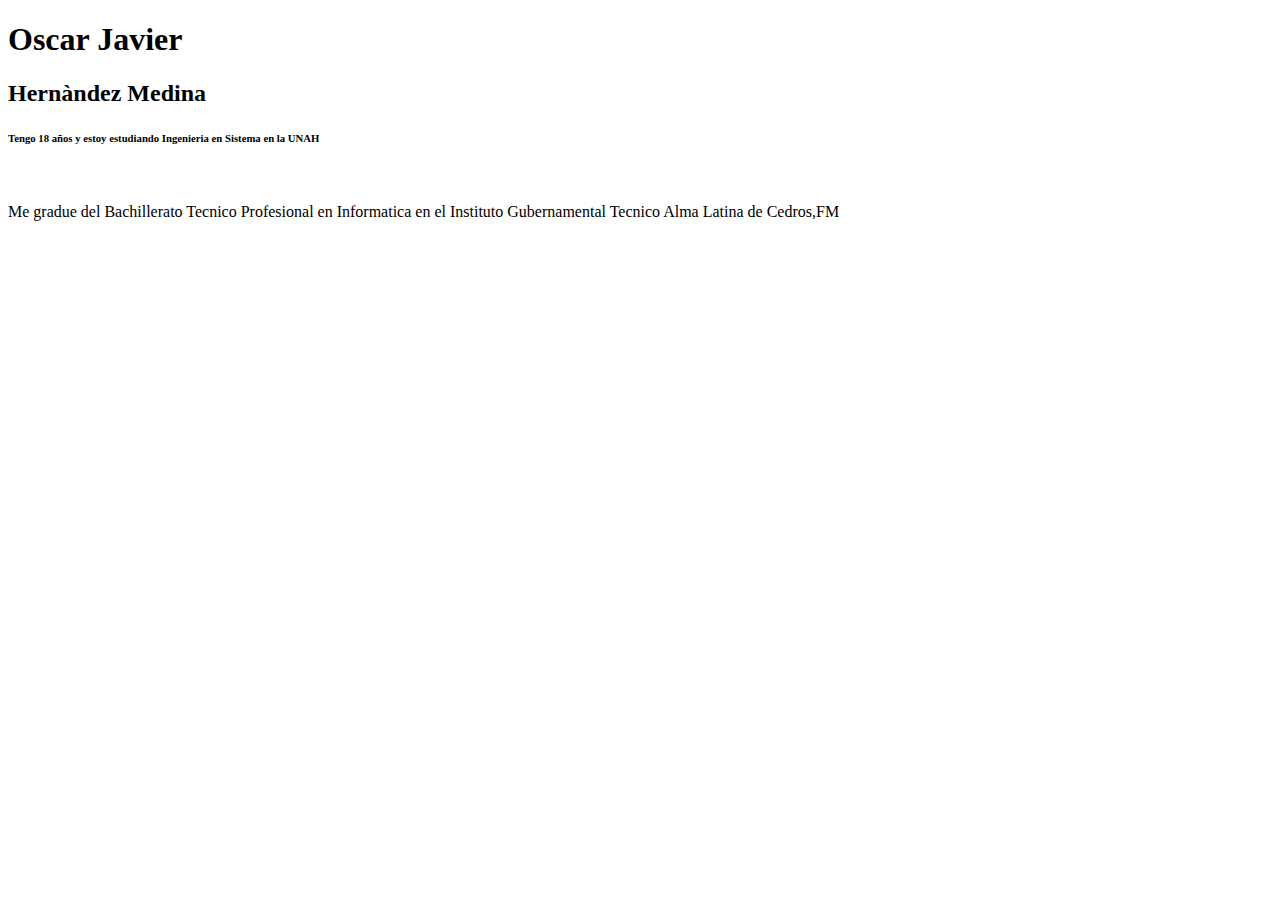
==== Portafolio/index.html @ 3d4fd18c "Add files via upload" ====
<!DOCTYPE html>
<html lang="en">
<head>
    <meta charset="UTF-8">
    <meta name="viewport" content="width=device-width, initial-scale=1.0">
    <link rel="stylesheet" href="estilos/estilos.css">
    <script src="https://kit.fontawesome.com/b408879b64.js" crossorigin="anonymous"></script>
    <title>Oscar</title>
</head>
<body>
    <div class="presentacion">
        <div>
            <h1>Oscar Javier</h1>
            <h2>Hernàndez Medina</h2>
            <h6>Tengo 18 años y estoy estudiando Ingenieria en Sistema en la UNAH</h6>
        </div>
        <div>
            <img src="" alt="">
        </div>
    </div>
    <div class="estudios">
        <p>Me gradue del Bachillerato Tecnico Profesional en Informatica en el Instituto Gubernamental Tecnico Alma Latina de Cedros,FM</p>
    </div>
    <div class="proyectos">

    </div>
</body>
<footer>
    <a href=""><i class="fa-brands fa-facebook"></i></a>
    <a href=""><i class="fa-brands fa-instagram"></i></a>
    <a href=""><i class="fa-brands fa-tiktok"></i></a>
    <a href=""><i class="fa-brands fa-whatsapp"></i></a>
    <a href=""><i class="fa-brands fa-telegram"></i></a>
    <a href=""><i class="fa-brands fa-github"></i></a>
</footer>
</html>
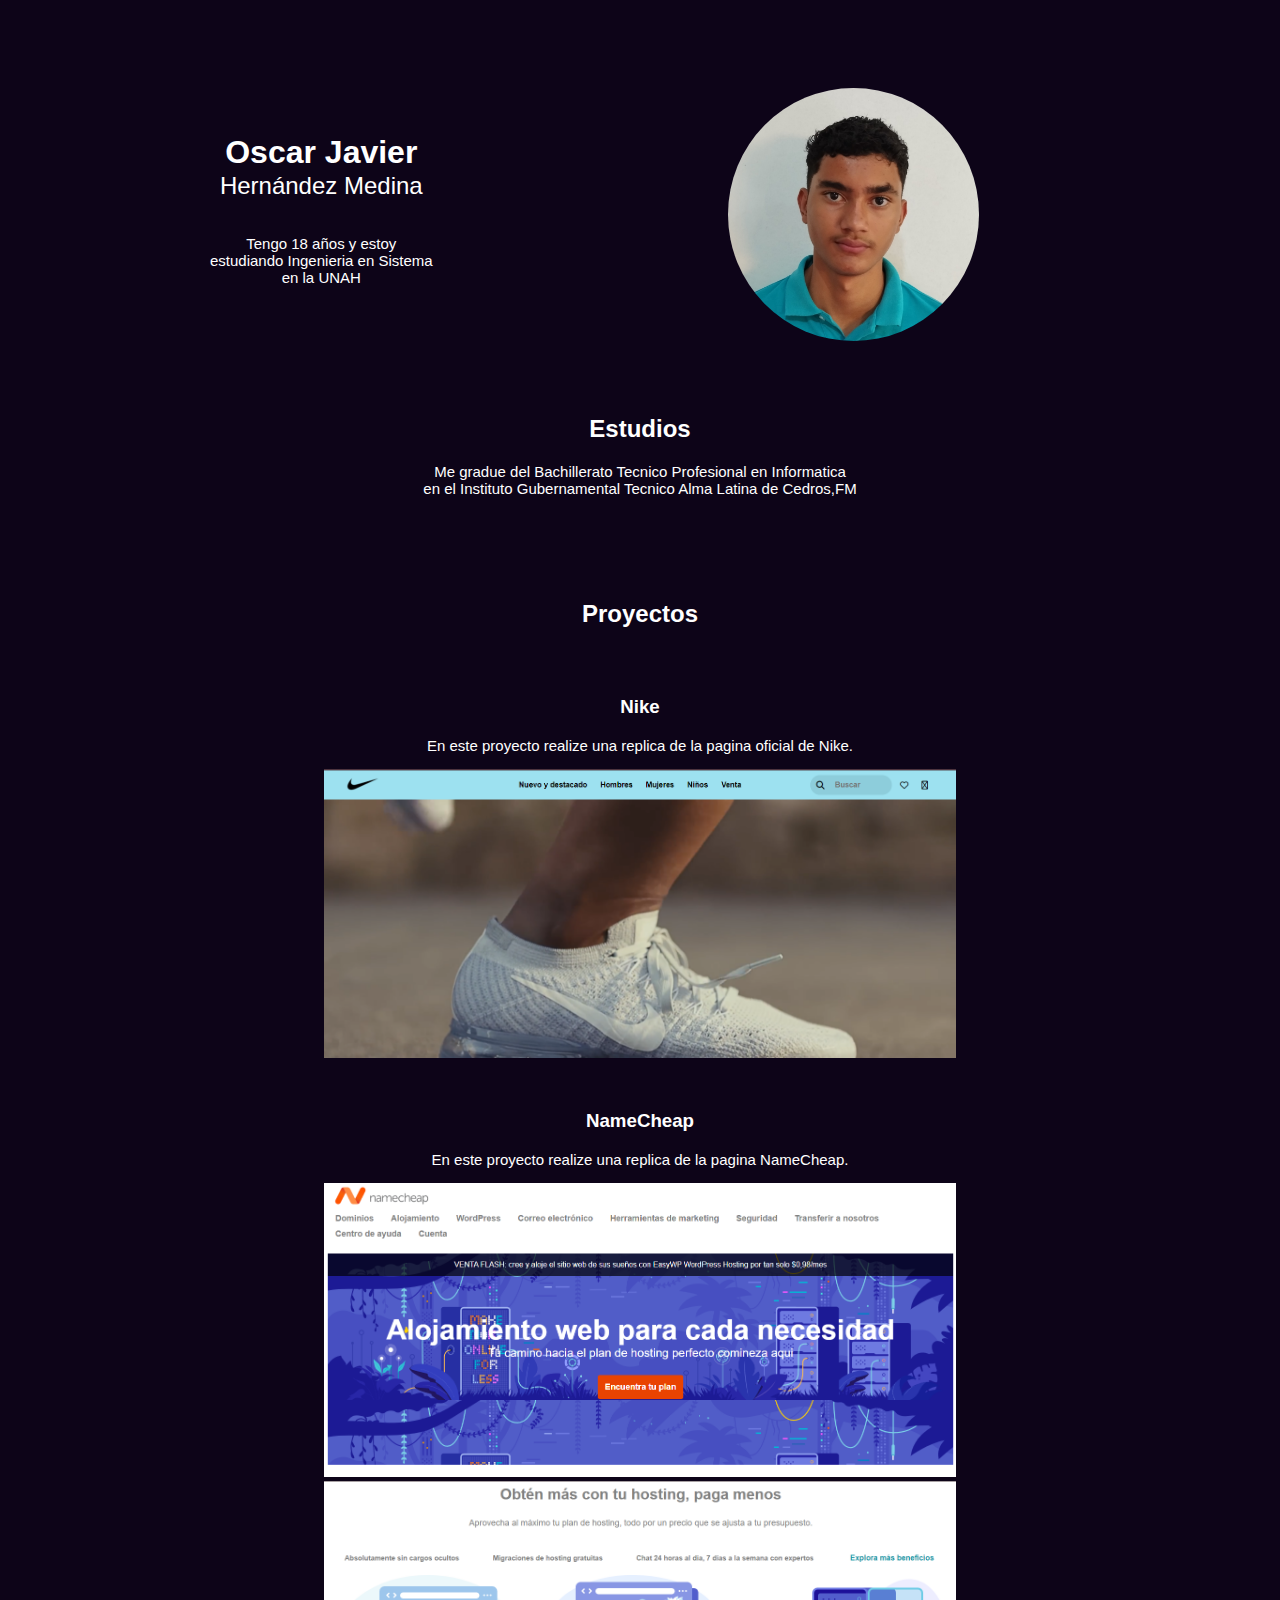
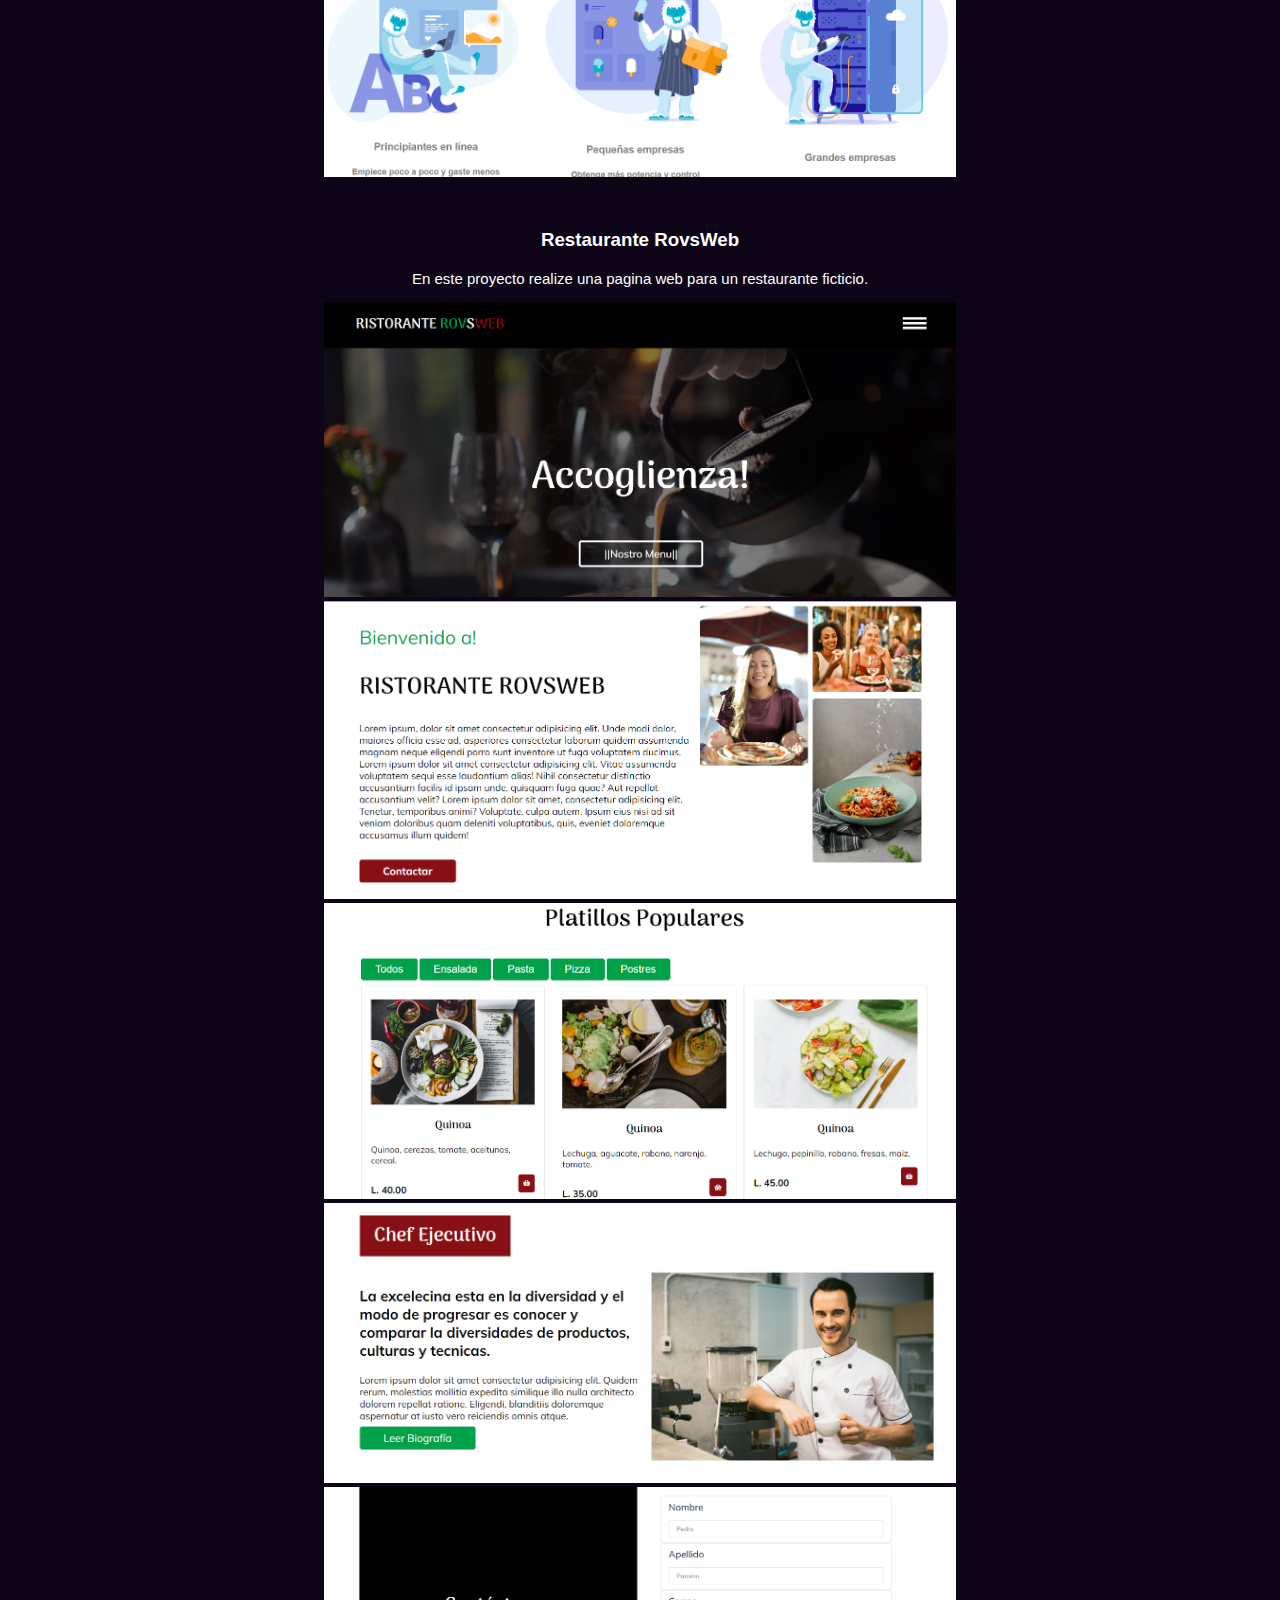
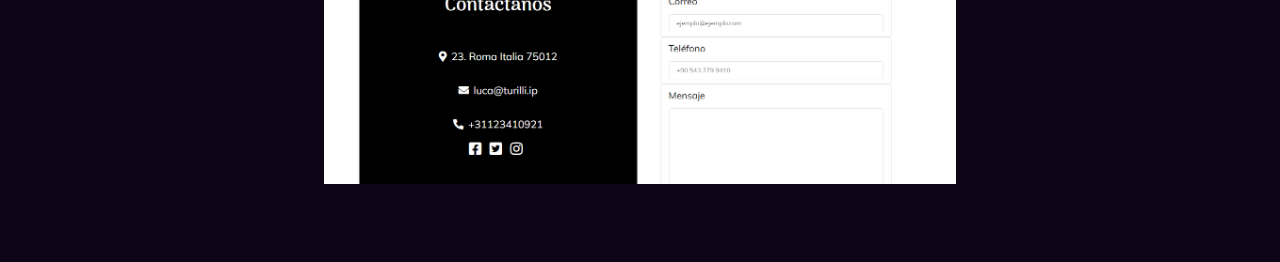
==== commit c006e1d5: "Add files via upload" ====
--- a/Portafolio/index.html
+++ b/Portafolio/index.html
@@ -9,28 +9,50 @@
 </head>
 <body>
     <div class="presentacion">
-        <div>
+        <div class="info">
             <h1>Oscar Javier</h1>
-            <h2>Hernàndez Medina</h2>
+            <h2>Hernández Medina</h2>
             <h6>Tengo 18 años y estoy estudiando Ingenieria en Sistema en la UNAH</h6>
         </div>
-        <div>
-            <img src="" alt="">
+        <div class="foto">
+            <img src="img/yo.jpg" alt="">
         </div>
     </div>
     <div class="estudios">
-        <p>Me gradue del Bachillerato Tecnico Profesional en Informatica en el Instituto Gubernamental Tecnico Alma Latina de Cedros,FM</p>
+        <h2>Estudios</h2>
+        <p>Me gradue del Bachillerato Tecnico Profesional en Informatica<br>en el Instituto Gubernamental Tecnico Alma Latina de Cedros,FM</p>
+        <img src="" alt="">
     </div>
     <div class="proyectos">
-
+        <h2>Proyectos</h2>
+        <div class="nike">
+            <h3>Nike</h3>
+            <p>En este proyecto realize una replica de la pagina oficial de Nike.</p>
+            <img src="img/nike.png" alt="">
+        </div>
+        <div class="NameCheap">
+            <h3>NameCheap</h3>
+            <p>En este proyecto realize una replica de la pagina NameCheap.</p>
+            <img src="img/namecheap.png" alt="">
+            <img src="img/namecheap2.png" alt="">
+        </div>
+        <div class="Restaurante">
+            <h3>Restaurante RovsWeb</h3>
+            <p>En este proyecto realize una pagina web para un restaurante ficticio.</p>
+            <img src="img/restaurante.png" alt="">
+            <img src="img/restaurante2.png" alt="">
+            <img src="img/restaurante3.png" alt="">
+            <img src="img/restaurante4.png" alt="">
+            <img src="img/restaurante5.png" alt="">
+        </div>
     </div>
 </body>
 <footer>
-    <a href=""><i class="fa-brands fa-facebook"></i></a>
-    <a href=""><i class="fa-brands fa-instagram"></i></a>
-    <a href=""><i class="fa-brands fa-tiktok"></i></a>
+    <a href="https://www.facebook.com/profile.php?id=100004410107460&mibextid=kFxxJD"><i class="fa-brands fa-facebook"></i></a>
+    <a href="https://www.instagram.com/oscarjh5?igsh=MXBuY3l5cHBjcWNlZA=="><i class="fa-brands fa-instagram"></i></a>
+    <a href="https://www.tiktok.com/@bk_oscar?_t=8lcfLeNhrUL&_r=1"><i class="fa-brands fa-tiktok"></i></a>
     <a href=""><i class="fa-brands fa-whatsapp"></i></a>
     <a href=""><i class="fa-brands fa-telegram"></i></a>
-    <a href=""><i class="fa-brands fa-github"></i></a>
+    <a href="https://github.com/OscarJav1"><i class="fa-brands fa-github"></i></a>
 </footer>
 </html>--- a/Portafolio/estilos/estilos.css
+++ b/Portafolio/estilos/estilos.css
@@ -0,0 +1,67 @@
+html{
+    font-family: arial;
+}
+body{
+    background-color: rgb(13, 4, 24);
+    color: #fff;
+}
+.presentacion{
+    padding-top: 80px;
+    display: flex;
+    align-items: center;
+    text-align: center;
+}
+.info{
+    padding-left: 200px;
+    width: 500px;
+}
+.info h2{
+    margin-top: -20px;
+    font-weight: lighter;
+}
+.info h6{
+    font-size: 15px;
+    font-weight: lighter;
+}
+i{
+    font-size: 30px;
+    color: #fff;
+    margin-left: 10px;
+}
+.foto img{
+    width: 30%;
+    border-radius: 50%;
+}
+.estudios{
+    padding-top: 50px;
+}
+.estudios h2{
+    text-align: center;
+}
+.estudios p{
+    text-align: center;
+}
+p{
+    font-size: 15px;
+}
+.proyectos img{
+    width: 50%;
+}
+.proyectos{
+    text-align: center;
+    padding-top: 50px;
+}
+.nike{
+    padding-top: 30px;
+}
+.NameCheap{
+    padding-top: 30px;
+}
+.Restaurante{
+    padding-top: 30px;
+}
+footer{
+    margin-top: 30px;
+    margin-bottom: 10px;
+    text-align: center;
+}